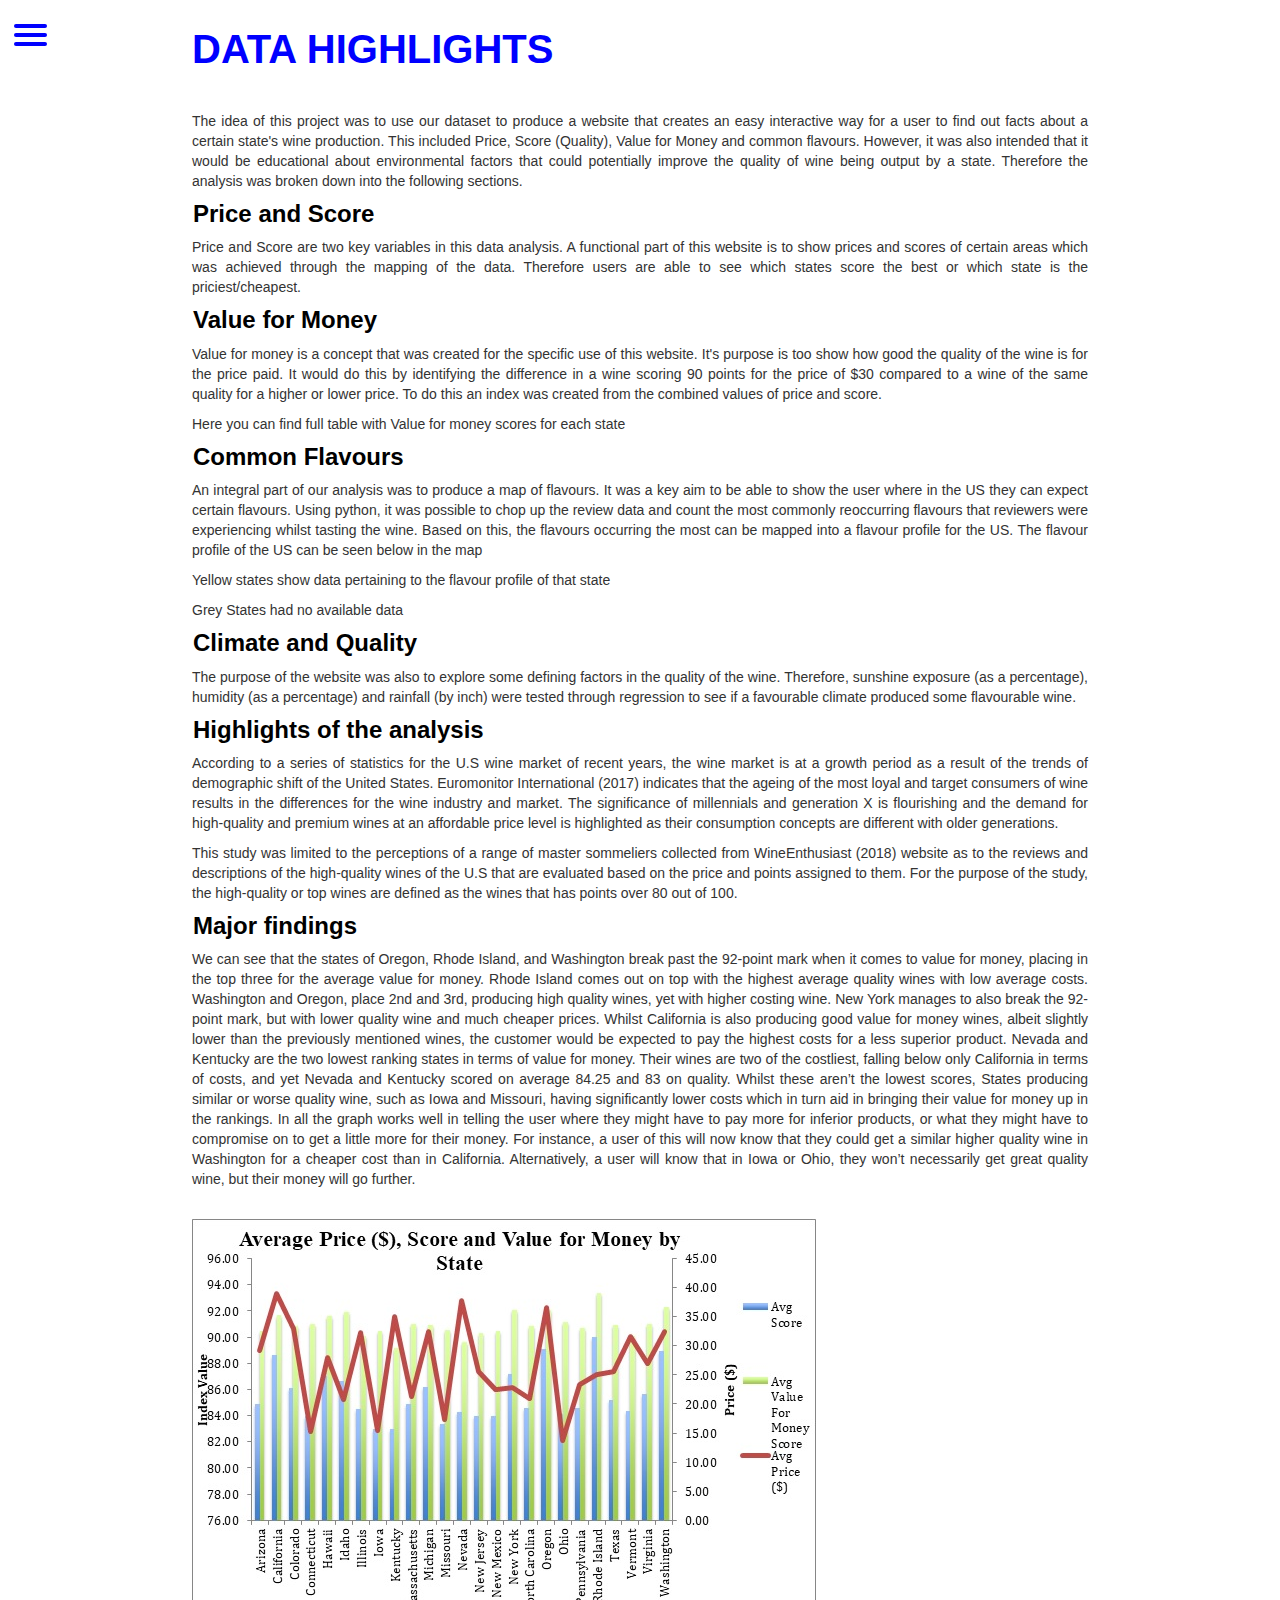
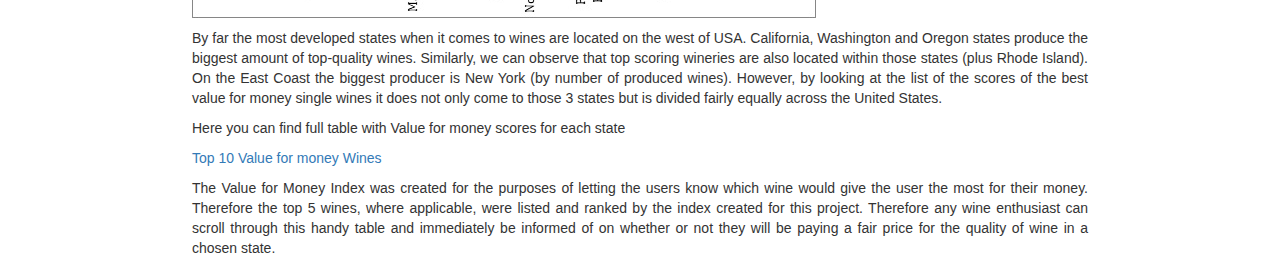
==== DataAnalysis.html @ b8e52129 "Add files via upload" ====
<!DOCTYPE html>
<html lang="en">

<head>
    <meta charset="UTF-8">
    <title>Analysis</title>
    <link rel="stylesheet" href="https://maxcdn.bootstrapcdn.com/bootstrap/3.3.7/css/bootstrap.min.css">
    <link rel="stylesheet" href="https://cdn.datatables.net/1.10.16/css/dataTables.bootstrap.min.css">
    <link rel="stylesheet" href="newindex.css">
</head>

<body>
<div>
    <nav role="navigation">
        <div id="menuToggle">
            <input type="checkbox">
            <span></span>
            <span></span>
            <span></span>
            <ul id="menu">
                <li><a href="newindex.html">
                    Home
                </a></li>
                <li><a href="newAbout.html">
                    About
                </a></li>
                <li><a href="DataAnalysis.html">
                    Analysis
                </a></li>
                <br>
                <!--<h4>University College London</h4>-->
                <!--<h5>Wine types and differentiation across USA</h5>-->
                <p>The purpose of the study was to offer information of the distribution of the high-quality wines
                    produced in
                    the United States and identify the value of those top wines like a master sommelier though blind
                    tasting. </p>

                <p>The aim of this project is realised by an interactive map website developed by our group within
                    Spatial Data
                    Capture coursework. It is not only spatial visualisation but also general information about the
                    wines by
                    state including their variety, winery, designation, region etc.</p>
                <p>The report also includes incisive graphics and information for wine related industry.</p>
                <p></p>
                <p>Overall, this provides a snapshot of current U.S wine industry.</p>
            </ul>
        </div>
    </nav>
</div>
<div>
    <h2><b>DATA HIGHLIGHTS</b></h2>
    <br>
    <div id="text">

        <p></p>
        <p> The idea of this project was to use our dataset to produce a website that creates an
            easy interactive way for a user to find out facts about a certain state's wine production.
            This included Price, Score (Quality), Value for Money and common flavours. However, it was
            also intended that it would be educational about environmental factors that could potentially
            improve the quality of wine being output by a state. Therefore the analysis was broken down
            into the following sections. </p>
        <h3> Price and Score </h3>
        <p></p>
        <p> Price and Score are two key variables in this data analysis. A functional part of this
            website is to show prices and scores of certain areas which was achieved through the mapping
            of the data. Therefore users are able to see which states score the best or which state is
            the priciest/cheapest. </p>
        <p></p>
        <h3> Value for Money </h3>
        <p></p>
        <p> Value for money is a concept that was created for the specific use of this website. It's
            purpose is too show how good the quality of the wine is for the price paid. It would do this by
            identifying the difference in a wine scoring 90 points for the price of $30 compared to a wine of
            the same quality for a higher or lower price. To do this an index was created from the combined
            values of price and score.</p>
        <p>Here you can find full table with Value for money scores for each state</p>
        <p></p>
        <h3>Common Flavours</h3>
        <p></p>
        <p> An integral part of our analysis was to produce a map of flavours. It was a key aim to be
            able to show the user where in the US they can expect certain flavours. Using python, it was
            possible to chop up the review data and count the most commonly reoccurring flavours that reviewers
            were experiencing whilst tasting the wine. Based on this, the flavours occurring the most can
            be mapped into a flavour profile for the US. The flavour profile of the US can be seen below in the map</p>
        <p> Yellow states show data pertaining to the flavour profile of that state</p>
        <p> Grey States had no available data</p>
        <p></p>
        <h3>Climate and Quality</h3>
        <p></p>
        <p> The purpose of the website was also to explore some defining factors in the quality of the wine.
            Therefore, sunshine exposure (as a percentage), humidity (as a percentage) and rainfall (by inch)
            were tested through regression to see if a favourable climate produced some flavourable wine. </p>
        <p></p>
        <h3>Highlights of the analysis</h3>
        <p></p>
        <p>According to a series of statistics for the U.S wine market of recent years, the wine market is at a growth
            period as a result of the trends of demographic shift of the United States.
            Euromonitor International (2017) indicates that the ageing of the most loyal and target consumers of wine
            results in the differences for the wine industry and market.
            The significance of millennials and generation X is flourishing and the demand for high-quality and premium
            wines at an affordable price level is highlighted as their consumption concepts are different with older
            generations. </p>
        <p>This study was limited to the perceptions of a range of master sommeliers collected from WineEnthusiast
            (2018)
            website as to the reviews and descriptions of the high-quality wines of the U.S that are evaluated based
            on the price and points assigned to them. For the purpose of the study, the high-quality or top wines are
            defined as the wines that has points over 80 out of 100.</p>
        <p></p>
        <h3>Major findings</h3>
        <p></p>
        <p>We can see that the states of Oregon, Rhode Island, and Washington break past the 92-point mark when it comes
            to
            value for money, placing in the top three for the average value for money.
            Rhode Island comes out on top with the highest average quality wines with low average costs. Washington and
            Oregon, place 2nd and 3rd, producing high quality wines, yet with higher costing wine.
            New York manages to also break the 92-point mark, but with lower quality wine and much cheaper prices.
            Whilst California is also producing good value for money wines, albeit slightly lower than the previously
            mentioned wines, the customer would be expected to pay the highest costs for a less superior product.
            Nevada and Kentucky are the two lowest ranking states in terms of value for money. Their wines are two of
            the
            costliest, falling below only California in terms of costs, and yet Nevada and Kentucky scored on average
            84.25
            and 83 on quality. Whilst these aren’t the lowest scores, States producing similar or worse quality wine,
            such
            as Iowa and Missouri, having significantly lower costs which in turn aid in bringing their value for money
            up
            in the rankings. In all the graph works well in telling the user where they might have to pay more for
            inferior
            products, or what they might have to compromise on to get a little more for their money. For instance, a
            user of this will now know that they could get a similar higher quality wine in Washington for a cheaper
            cost
            than in California. Alternatively, a user will know that in Iowa or Ohio, they won’t necessarily get great
            quality wine, but their money will go further.</p>
        <br>

        <img class='chart2' src="chart2.jpg" alt="Average Score, Price and Value for Money Chart">
        <p></p>
        <p>By far the most developed states when it comes to wines are located on the west of USA. California,
            Washington
            and Oregon states produce the biggest amount of top-quality wines.
            Similarly, we can observe that top scoring wineries are also located within those states (plus Rhode
            Island). On
            the East Coast the biggest producer is New York (by number of produced wines).
            However, by looking at the list of the scores of the best value for money single wines it does not only come
            to
            those 3 states but is divided fairly equally across the United States.</p>
        <p>Here you can find full table with Value for money scores for each state</p><a target="_blank"
                                                                                         href="Top 10 Value for money Wines.csv">Top
        10 Value for money Wines</a>
        <p>
        <p> The Value for Money Index was created for the purposes of letting the users know which wine would give the
            user
            the most for their money. Therefore the top 5 wines, where applicable, were listed and ranked by the index
            created for this project. Therefore any wine enthusiast can scroll through this handy table and immediately
            be
            informed of on whether or not they will be paying a fair price for the quality of wine in a chosen state.
        </p>
    </div>
</div>
</body>
</html>
---- newindex.css ----
html,
body {
    margin: 0;
    padding: 0;
    font-family: 'Helvetica';
}

ul li{
    list-style-type: none;
}
#chartdiv {
    width: 100%;
    height: 500px;
}

.wrapper {
    position: relative;
    height: 100vh;
    width: 100vw;
    margin-top:-44px;
    overflow: hidden;
}

.bg {
    min-width: 100vw;
    min-height: 100vh;
    filter: blur(5px);
}

.info {
    position: absolute;
    top: 36vh;
    left: 0;
    width: 100vw;
    height: 100vh;
    color: #fff;
    text-align: center;
}

.loading {
    position: fixed;
    top: 0;
    left: 0;
    width: 100vw;
    height: 100vh;
    background: #fff;
    line-height: 100vh;
    text-align: center;
    z-index: 1000;
}

.map {
    width: 100vw;
    position: relative;
}

.list {
    background: #ffffff;
    position: absolute;
    top: 0;
    right: -240px;
    transition: right .5s;
}

 .list table tr {
    border-bottom: 1px dashed #ccc;
}

 .list table td {
    width: 120px;
    padding: 6px;
}

#chartdiv {
    width: 1024px;
    margin: 120px auto;
}

.mytableDiv {
    position: absolute;
    top: 14vh;
    box-sizing: border-box;
}

.analysis {
    border: 1px solid #ccc;
    margin: 20px;
    padding: 20px;
}

.resources {
    margin: 20px;
    line-height: 1em;
}
#menuToggle {
    display: block;
    position: relative;
    top: 24px;
    left: 14px;
    width: 200px;
    z-index: 1;
    -webkit-user-select: none;
    user-select: none;
}

#menuToggle input {
    display: block;
    width: 100px;
    height: 32px;
    text-align: justify;
    position: absolute;
    top: -7px;
    left: -5px;
    cursor: pointer;
    opacity: 0; /* hide this */
    z-index: 2; /* and place it over the hamburger */
    -webkit-touch-callout: none;
}

#menuToggle span {
    display: block;
    width: 33px;
    height: 4px;
    margin-bottom: 5px;
    position: relative;
    background:blue;
    border-radius: 3px;
    z-index: 20;
    transform-origin: 4px 0px;
    transition: transform 0.5s cubic-bezier(0.77,0.2,0.05,1.0),
    background 0.5s cubic-bezier(0.77,0.2,0.05,1.0),
    opacity 0.55s ease;
}

#menuToggle span:first-child {
    transform-origin: 0% 0%;
}

#menuToggle span:nth-last-child(2) {
    transform-origin: 0% 100%;
}

#menuToggle input:checked ~ span {
    opacity: 1;
    transform: rotate(45deg) translate(-2px, -1px);
    background: blue;
}

#menuToggle input:checked ~ span:nth-last-child(3) {
    opacity: 0;
    transform: rotate(0deg) scale(0.2, 0.2);
}

#menuToggle input:checked ~ span:nth-last-child(2) {
    transform: rotate(-45deg) translate(0, -1px);
}

#menu {
    position: absolute;
    width: 345px;
    height: 100vh;
    text-align: justify;
    margin: -95px 0 0 -50px;
    padding-left: 55px;
    padding-right: 30px;
    padding-top: 107px;
    background: #ffff;
    list-style-type: none;
    -webkit-font-smoothing: antialiased;
    transform-origin: 0% 0%;
    transform: translate(-100%, 0);
    transition: transform 0.5s cubic-bezier(0.77,0.2,0.05,1.0);
}

#menu li {
    padding: 10px 0;
    font-size: 22px;
}

#menu p {
    font-size: 12px;
}

#menuToggle input:checked ~ ul {
    transform: none;
}
#menu li a{
    color: blue;
}

a:link,a:visited,a:hover{
    text-decoration:none;
}
#filter {
    position: absolute;
    text-align: right;
    left:15px;
    top:8vh
}

#filter input {
    width: 6em;
    display: inline-block;
}
.table-striped>tbody>tr:nth-of-type(even) {
    background-color: #f9f9f9;
}


h2 {
    font-size: 26px;
    margin: 0% 15%;
    text-align: left;
    color: blue;
    font-size:40px;
}

h3 {
    margin: 1px;
    color: black;
}

h3{
    font-weight:bold;
}
#text {
    margin: 20px 15% ;
    text-align: justify;
}
.dataDiv{
    position: absolute;
    width: 50vw;
    background: #ffff;
    height:100vh;
    top:6vh;
    -webkit-font-smoothing: antialiased;
    transform-origin: 0% 0%;
    transform: translate(-150%, 0);
    transition: transform 0.5s cubic-bezier(0.77,0.2,0.05,1.0);
}

#dataToggle{
    display: block;
    position: relative;
    top:50px;
    left: 10px;
    user-select: none;
    /*z-index: 2;*/
}

#dataToggle #togInput {
    display: block;
    width: 40px;
    height: 32px;
    text-align: justify;
    position: absolute;
    top: -7px;
    left: -5px;
    cursor: pointer;
    opacity: 0; /* hide this */
    /*z-index: 2; !* and place it over the hamburger *!*/
    -webkit-touch-callout: none;
}

#dataToggle input:checked ~ .dataDiv {
    transform: none;
}
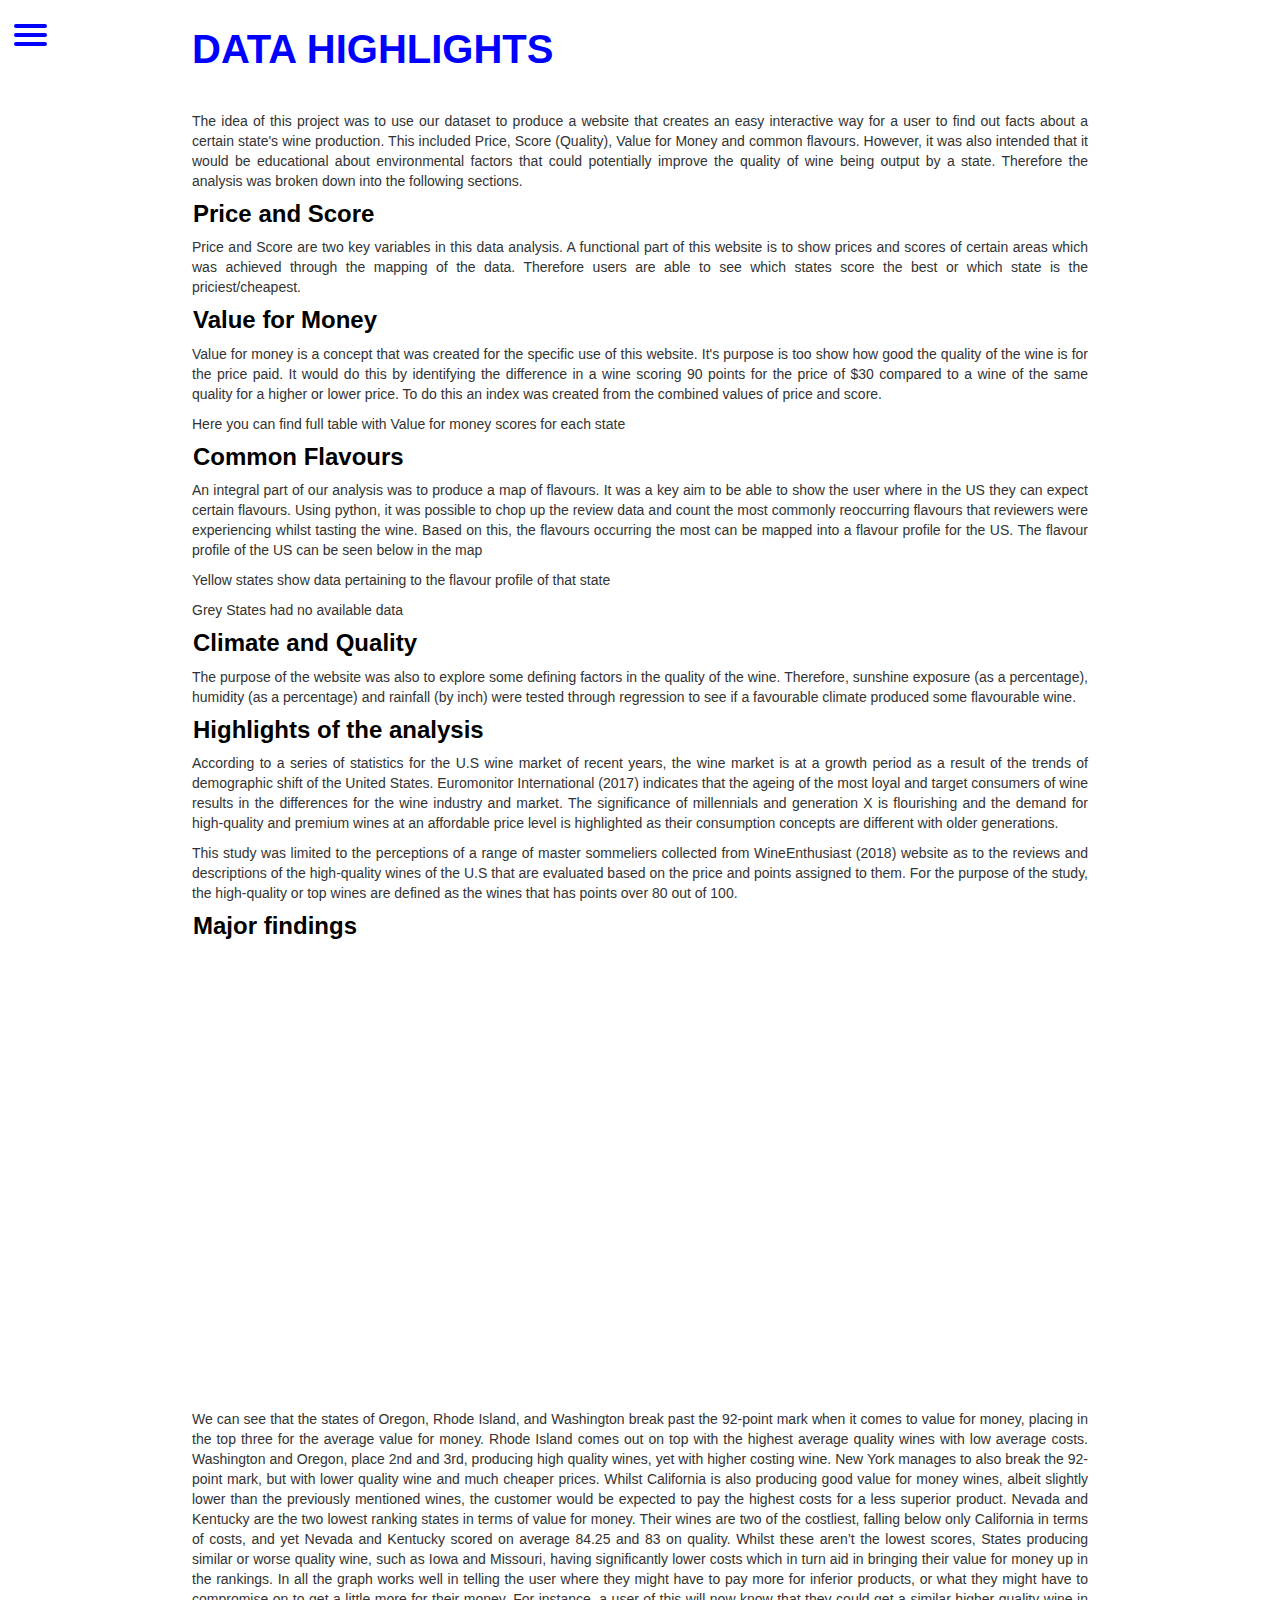
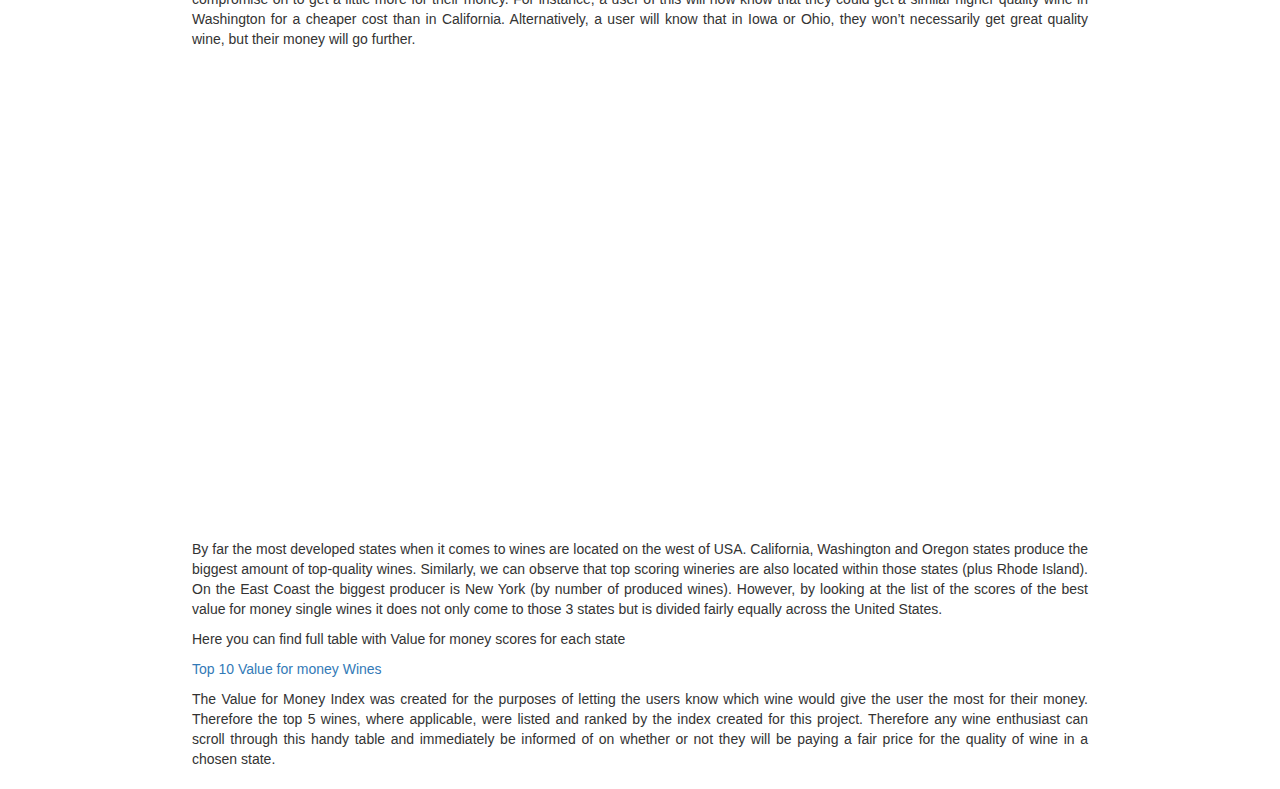
==== commit 595858e9: "fix" ====
--- a/DataAnalysis.html
+++ b/DataAnalysis.html
@@ -108,6 +108,8 @@
         <p></p>
         <h3>Major findings</h3>
         <p></p>
+        <div id ="container2" style="height: 50vh;width: 70vw;margin-right: 15vw"></div>
+        <p></p>
         <p>We can see that the states of Oregon, Rhode Island, and Washington break past the 92-point mark when it comes
             to
             value for money, placing in the top three for the average value for money.
@@ -133,7 +135,8 @@
             quality wine, but their money will go further.</p>
         <br>
 
-        <img class='chart2' src="chart2.jpg" alt="Average Score, Price and Value for Money Chart">
+        <!--<img class='chart2' src="chart2.jpg" alt="Average Score, Price and Value for Money Chart">-->
+        <div id ="container1" style="height: 50vh;width: 70vw;margin-right: 15vw"></div>
         <p></p>
         <p>By far the most developed states when it comes to wines are located on the west of USA. California,
             Washington
@@ -158,4 +161,206 @@
     </div>
 </div>
 </body>
+<script type="text/javascript" src="http://echarts.baidu.com/gallery/vendors/echarts/echarts.min.js"></script>
+<script type="text/javascript" src="http://echarts.baidu.com/gallery/vendors/echarts-gl/echarts-gl.min.js"></script>
+<script type="text/javascript" src="http://echarts.baidu.com/gallery/vendors/echarts-stat/ecStat.min.js"></script>
+<script type="text/javascript" src="http://echarts.baidu.com/gallery/vendors/echarts/extension/dataTool.min.js"></script>
+<script type="text/javascript" src="http://echarts.baidu.com/gallery/vendors/echarts/map/js/china.js"></script>
+<script type="text/javascript" src="http://echarts.baidu.com/gallery/vendors/echarts/map/js/world.js"></script>
+<script type="text/javascript" src="http://api.map.baidu.com/api?v=2.0&ak=ZUONbpqGBsYGXNIYHicvbAbM"></script>
+<script type="text/javascript" src="http://echarts.baidu.com/gallery/vendors/echarts/extension/bmap.min.js"></script>
+<script type="text/javascript" src="http://echarts.baidu.com/gallery/vendors/simplex.js"></script>
+<script>
+
+    var dom = document.getElementById("container1");
+    var myChart = echarts.init(dom);
+    var app = {};
+    option = null;
+    app.title = '折柱混合';
+
+    option = {
+        tooltip: {
+            trigger: 'axis',
+            axisPointer: {
+                type: 'cross',
+                crossStyle: {
+                    color: '#999'
+                }
+            }
+        },
+        toolbox: {
+            feature: {
+                dataView: {show: true, readOnly: true},
+                magicType: {show: true, type: ['line', 'bar']},
+                restore: {show: true},
+                saveAsImage: {show: false}
+            }
+        },
+        color:['#467DBF','#95B847','#c0504d'],
+        legend: {
+            data:['Avg Score','Avg Price ($)','Avg Value For Money Score'],
+            // right:10,
+            // bottom:50,
+        },
+        xAxis: [
+            {
+                type: 'category',
+                data: ['Arizona','California','Colorado','Connecticut','Hawaii','Idaho','Illinois','Iowa','Kentucky','Massachusetts','Michigan','Missouri','Nevada','New Jersey','New Mexico','New York','North Carolina','Oregon','Ohio','Pennsylvania','Rhode Island','Texas','Vermont','Virginia','Washington'],
+                axisPointer: {
+                    type: 'shadow'
+                }
+            }
+        ],
+        yAxis: [
+            {
+                type: 'value',
+                name: 'IndexValue',
+                // min: 75.00,
+                // max: 95.00,
+                // interval: 5,
+                nameLocation:'center',
+                nameTextStyle:{fontWeight:'bold'},
+                axisLabel: {formatter: '{value}',
+                    // axisLine:{show:false}
+                }
+            },
+            {
+                type: 'value',
+                name: 'Avg Price',
+                // nameLocation:'top',
+                // nameTextStyle:{fontWeight:'bold'},
+                // min: 0,
+                // max: 25,
+                // interval: 5,
+                axisLabel: {
+                    formatter: '{value} '
+                }
+            },
+            {
+                type: 'value',
+                scale: true,
+                name: ' Price ($)',
+                nameLocation:'center',
+                nameTextStyle:{fontWeight:'bold'},
+                // axisLine:{show:false}
+                // max: 50,
+                // min: 0,
+                // boundaryGap: [0.2, 0.2]
+            }
+        ],
+        series: [
+            {
+                name:'Avg Score',
+                type:'bar',
+                yAxisIndex: 0,
+                data:[84.875,88.62944908,86.11764706,84,87,86.60526316,84.5,83,83,84.85714286,86.15315315,83.33333333,84.25,84,83.95555556,87.18124066,84.56521739,89.05374137,84.08333333,84.55555556,90,85.21505376,84.33333333,85.61948052,88.95141559]
+            },
+            {
+                name:'Avg Value For Money Score',
+                type:'bar',
+                yAxisIndex: 1,
+                data:[90.49083333,91.71563305,90.85980392,90.97777778,91.63333333,91.91807018,90.09444444,90.46666667,89.16666667,91.00952381,90.91441441,90.51111111,89.60833333,90.3,90.48296296,92.06887145,90.8826087,92.09053306,91.125,90.72222222,93.33333333,90.90071685,90.05555556,91.00887446,92.31327819]
+            },
+            {
+                name:'Avg Price ($)',
+                type:'line',
+                yAxisIndex: 2,
+                data:[29.2,38.98637232,32.98529412,15.33333333,28,20.76842105,32.33333333,15.5,35,21.28571429,32.43243243,17.33333333,37.75,25.5,22.42222222,22.82623318,21,36.54506438,13.75,23.33333333,25,25.60215054,31.66666667,27.01298701,32.43644413]
+            }
+
+        ]
+    };
+    ;
+    if (option && typeof option === "object") {
+        myChart.setOption(option, true);
+    }
+
+    var dom2 = document.getElementById("container2");
+    var myChart2 = echarts.init(dom2);
+    var app2 = {};
+    option2 = null;
+    app2.title = '折柱混合';
+
+    option2 = {
+        tooltip: {
+            trigger: 'axis',
+            axisPointer: {
+                type: 'cross',
+                crossStyle: {
+                    color: '#999'
+                }
+            }
+        },
+        toolbox: {
+            feature: {
+                dataView: {show: true, readOnly: true},
+                magicType: {show: true, type: ['bar']},
+                restore: {show: true},
+                saveAsImage: {show: false}
+            }
+        },
+        color:['#447BBD','#C64B47'],
+        legend: {
+            data:['Top Scoring Winery','Best Value Winery'],
+            // right:10,
+            // bottom:50,
+        },
+        xAxis: [
+            {
+                type: 'category',
+                data: ['Arizona','California','Colorado','Connecticut','Hawaii','Idaho','Illinois','Iowa','Kentucky','Massachusetts','Michigan','Missouri','Nevada','New Jersey','New Mexico','New York','North Carolina','Oregon','Ohio','Pennsylvania','Rhode Island','Texas','Vermont','Virginia','Washington'],
+                axisPointer: {
+                    type: 'shadow'
+                }
+            }
+        ],
+        yAxis: [
+            {
+                type: 'value',
+//                name: 'IndexValue',
+                // min: 75.00,
+                // max: 95.00,
+                // interval: 5,
+//                nameLocation:'center',
+//                nameTextStyle:{fontWeight:'bold'},
+                axisLabel: {formatter: '{value}',
+                    // axisLine:{show:false}
+                }
+            },
+            {
+                type: 'value',
+                scale: true,
+                nameLocation:'center',
+                nameTextStyle:{fontWeight:'bold'},
+                // axisLine:{show:false}
+                // max: 50,
+                // min: 0,
+                // boundaryGap: [0.2, 0.2]
+            }
+        ],
+        series: [
+            {
+                name:'Top Scoring Winery',
+                type:'bar',
+                yAxisIndex: 0,
+                data:[88,100,91,84,87,91,86,84,83,89,91,86,85,87,88,94,90,87,99,91,90,89,85,92,100]
+            },
+            {
+                name:'Best Value Winery',
+                type:'bar',
+                yAxisIndex: 1,
+                data:[92.43,96.96,93.33,91.26,91.63,94.33,91.26,91.13,89.16,92.83,94.13,91.96,91.03,91.96,92.66,95.23,93.8,92.76,96.2,93.3,93.33,93.13,90.33,94.16,96.66
+                ]
+            }
+
+        ]
+    };
+    ;
+    if (option2 && typeof option2 === "object") {
+        myChart2.setOption(option2, true);
+    }
+
+
+
+</script>
 </html>--- a/newindex.css
+++ b/newindex.css
@@ -264,4 +264,22 @@
 
 #dataToggle input:checked ~ .dataDiv {
     transform: none;
+}
+.pictures2{
+    margin: 3% 14%;
+    text-align: center;
+}
+
+.column3 {
+    position: relative;
+    display: inline-block;
+    margin-left: auto;
+    margin-right: auto;
+    width: 23%;
+    transition: transform .2s;
+}
+*, *:after, *:before {
+    -webkit-box-sizing:border-box;
+    -moz-box-sizing:border-box;
+    box-sizing:border-box;
 }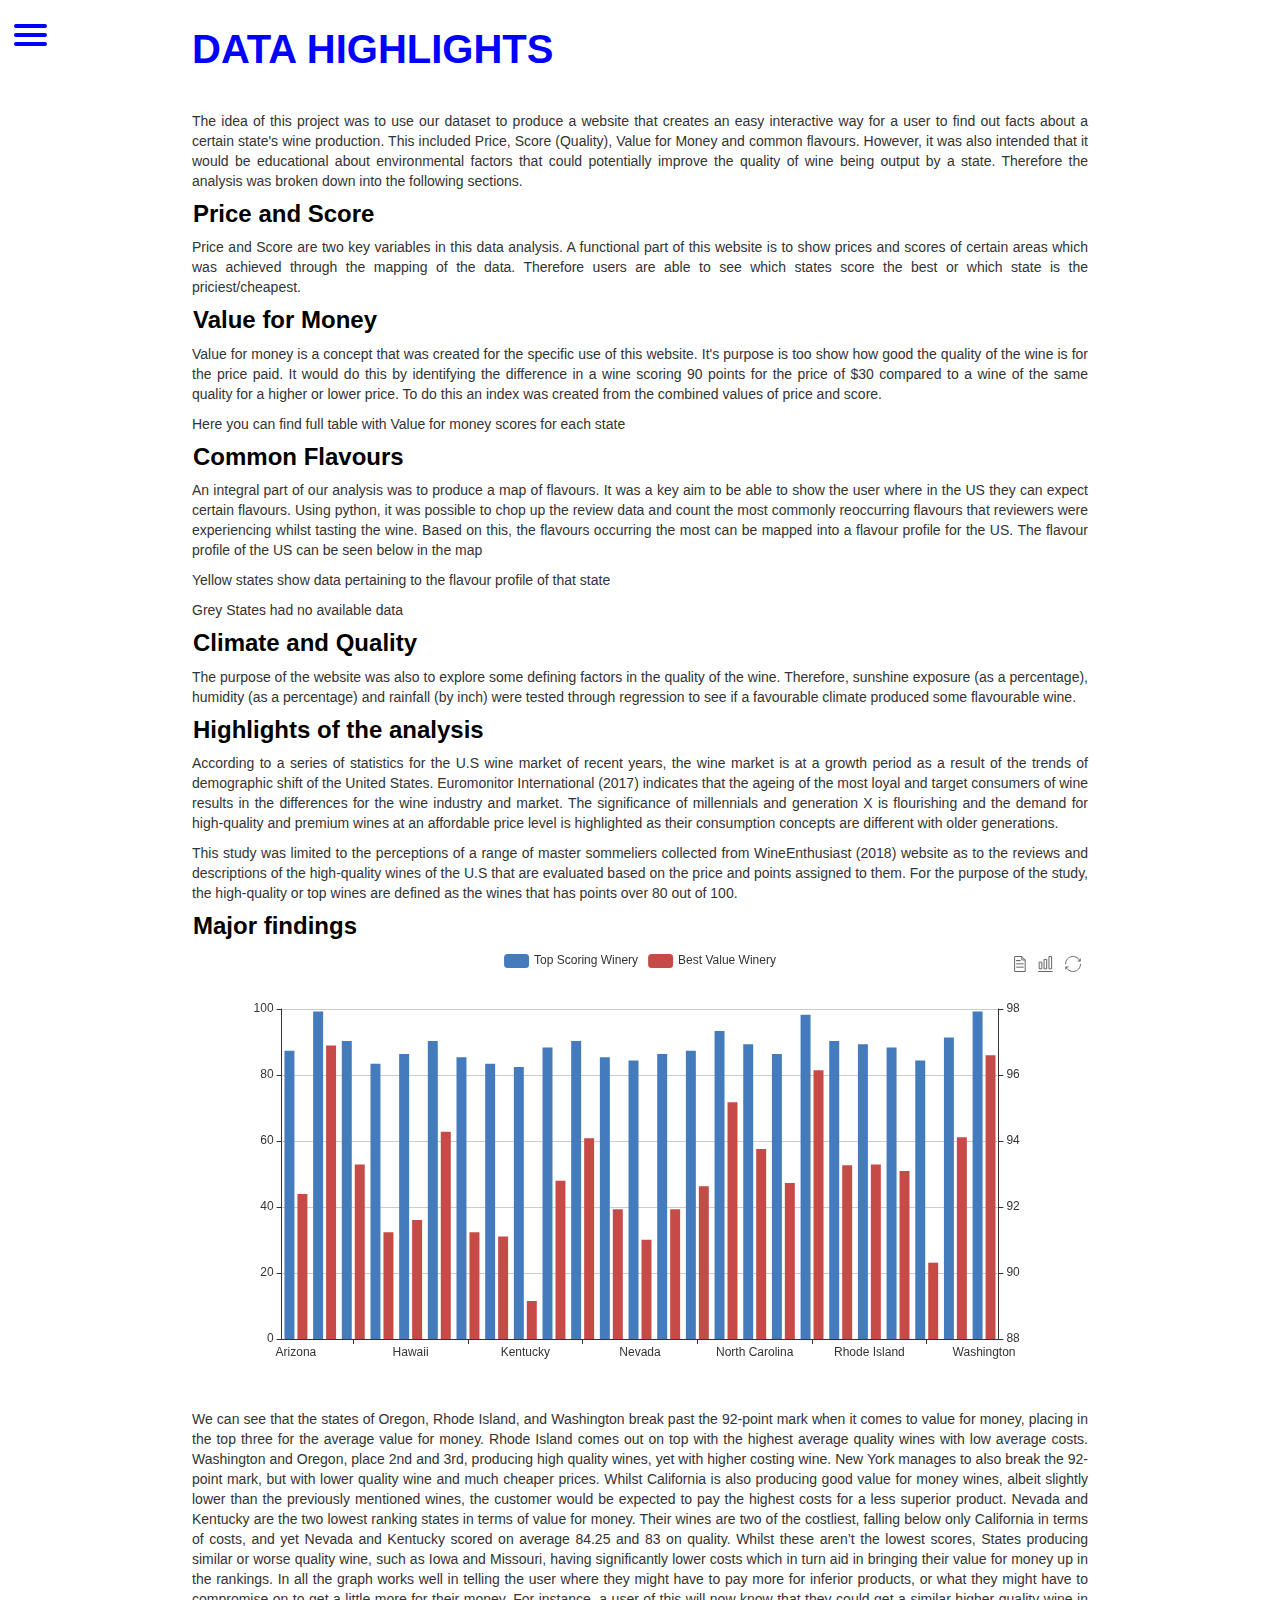
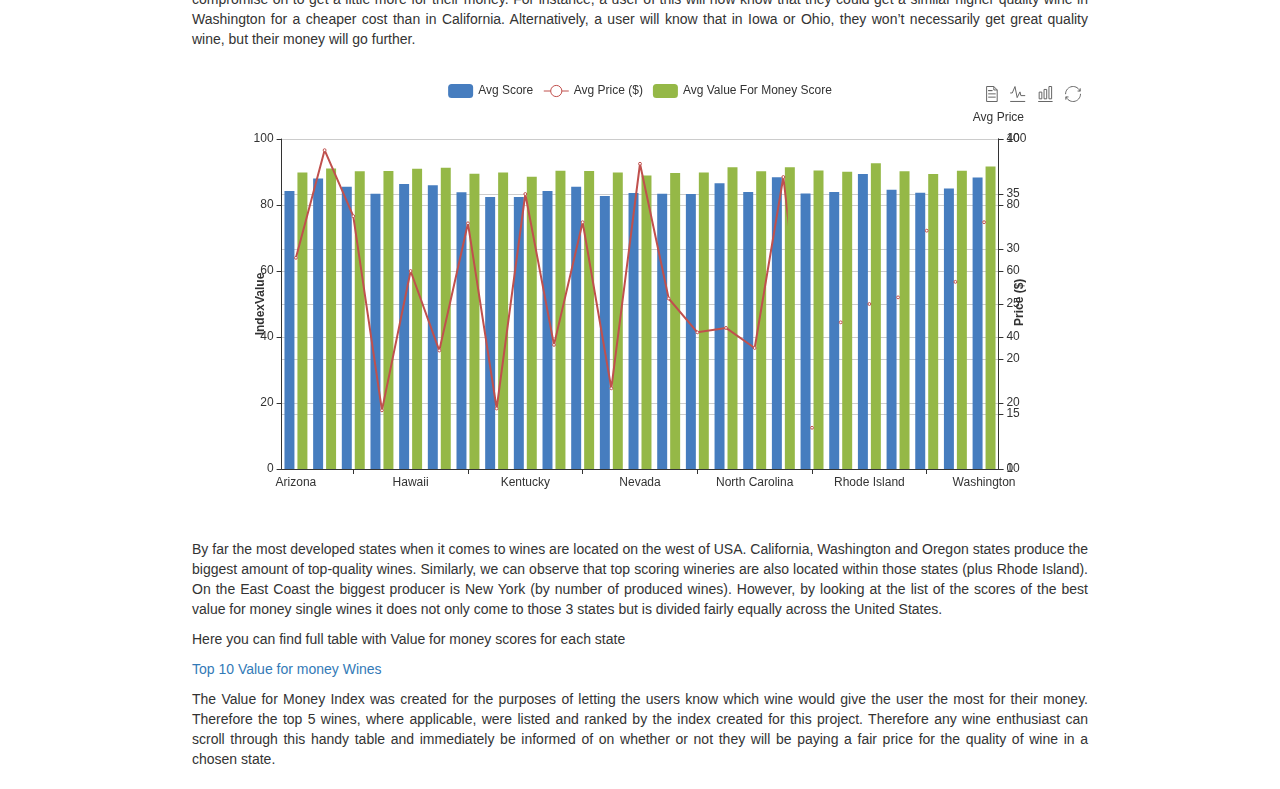
==== commit 841dcb3b: "fix" ====
--- a/DataAnalysis.html
+++ b/DataAnalysis.html
@@ -161,15 +161,15 @@
     </div>
 </div>
 </body>
-<script type="text/javascript" src="http://echarts.baidu.com/gallery/vendors/echarts/echarts.min.js"></script>
-<script type="text/javascript" src="http://echarts.baidu.com/gallery/vendors/echarts-gl/echarts-gl.min.js"></script>
-<script type="text/javascript" src="http://echarts.baidu.com/gallery/vendors/echarts-stat/ecStat.min.js"></script>
-<script type="text/javascript" src="http://echarts.baidu.com/gallery/vendors/echarts/extension/dataTool.min.js"></script>
-<script type="text/javascript" src="http://echarts.baidu.com/gallery/vendors/echarts/map/js/china.js"></script>
-<script type="text/javascript" src="http://echarts.baidu.com/gallery/vendors/echarts/map/js/world.js"></script>
-<script type="text/javascript" src="http://api.map.baidu.com/api?v=2.0&ak=ZUONbpqGBsYGXNIYHicvbAbM"></script>
-<script type="text/javascript" src="http://echarts.baidu.com/gallery/vendors/echarts/extension/bmap.min.js"></script>
-<script type="text/javascript" src="http://echarts.baidu.com/gallery/vendors/simplex.js"></script>
+<script type="text/javascript" src="echarts.min.js"></script>
+<!--<script type="text/javascript" src="http://echarts.baidu.com/gallery/vendors/echarts-gl/echarts-gl.min.js"></script>-->
+<!--<script type="text/javascript" src="http://echarts.baidu.com/gallery/vendors/echarts-stat/ecStat.min.js"></script>-->
+<!--<script type="text/javascript" src="http://echarts.baidu.com/gallery/vendors/echarts/extension/dataTool.min.js"></script>-->
+<!--<script type="text/javascript" src="https://echarts.baidu.com/gallery/vendors/echarts/map/js/china.js"></script>-->
+<!--<script type="text/javascript" src="https://echarts.baidu.com/gallery/vendors/echarts/map/js/world.js"></script>-->
+<!--<script type="text/javascript" src="https://api.map.baidu.com/api?v=2.0&ak=ZUONbpqGBsYGXNIYHicvbAbM"></script>-->
+<!--<script type="text/javascript" src="https://echarts.baidu.com/gallery/vendors/echarts/extension/bmap.min.js"></script>-->
+<!--<script type="text/javascript" src="https://echarts.baidu.com/gallery/vendors/simplex.js"></script>-->
 <script>
 
     var dom = document.getElementById("container1");
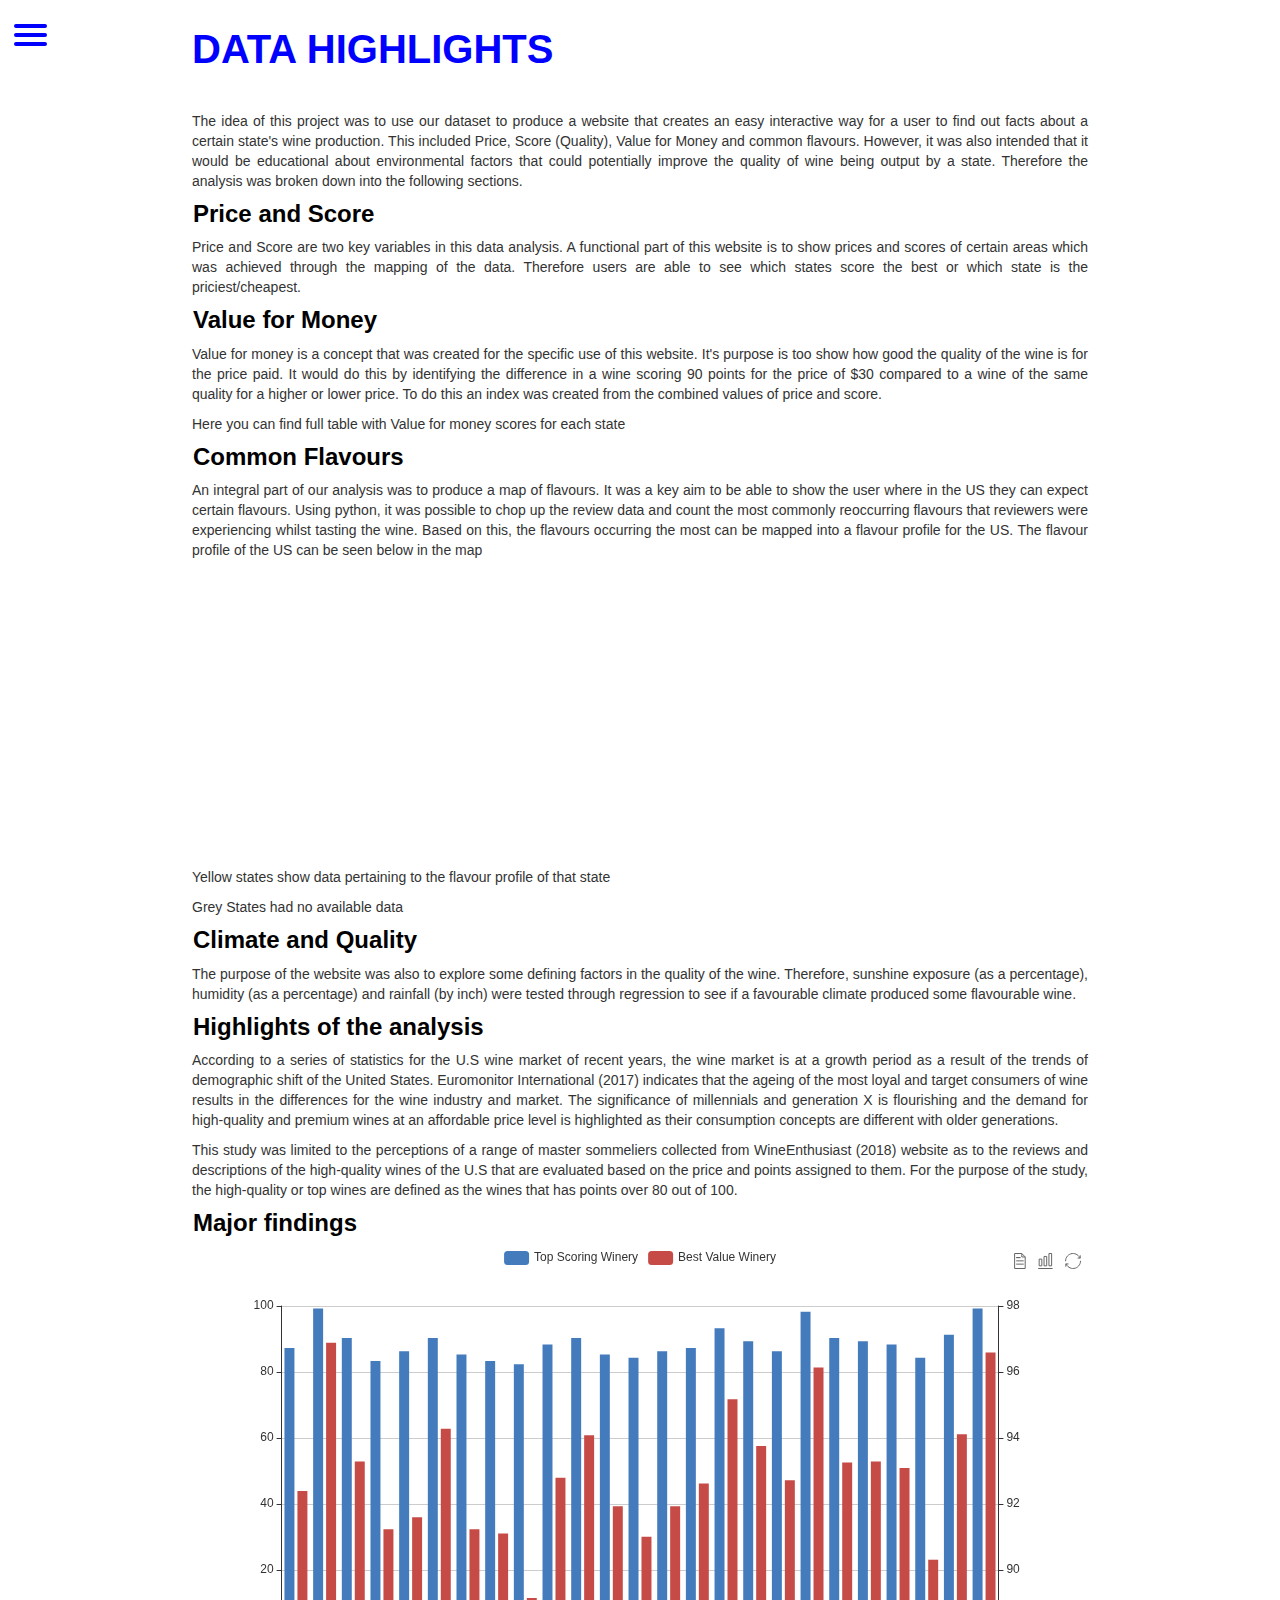
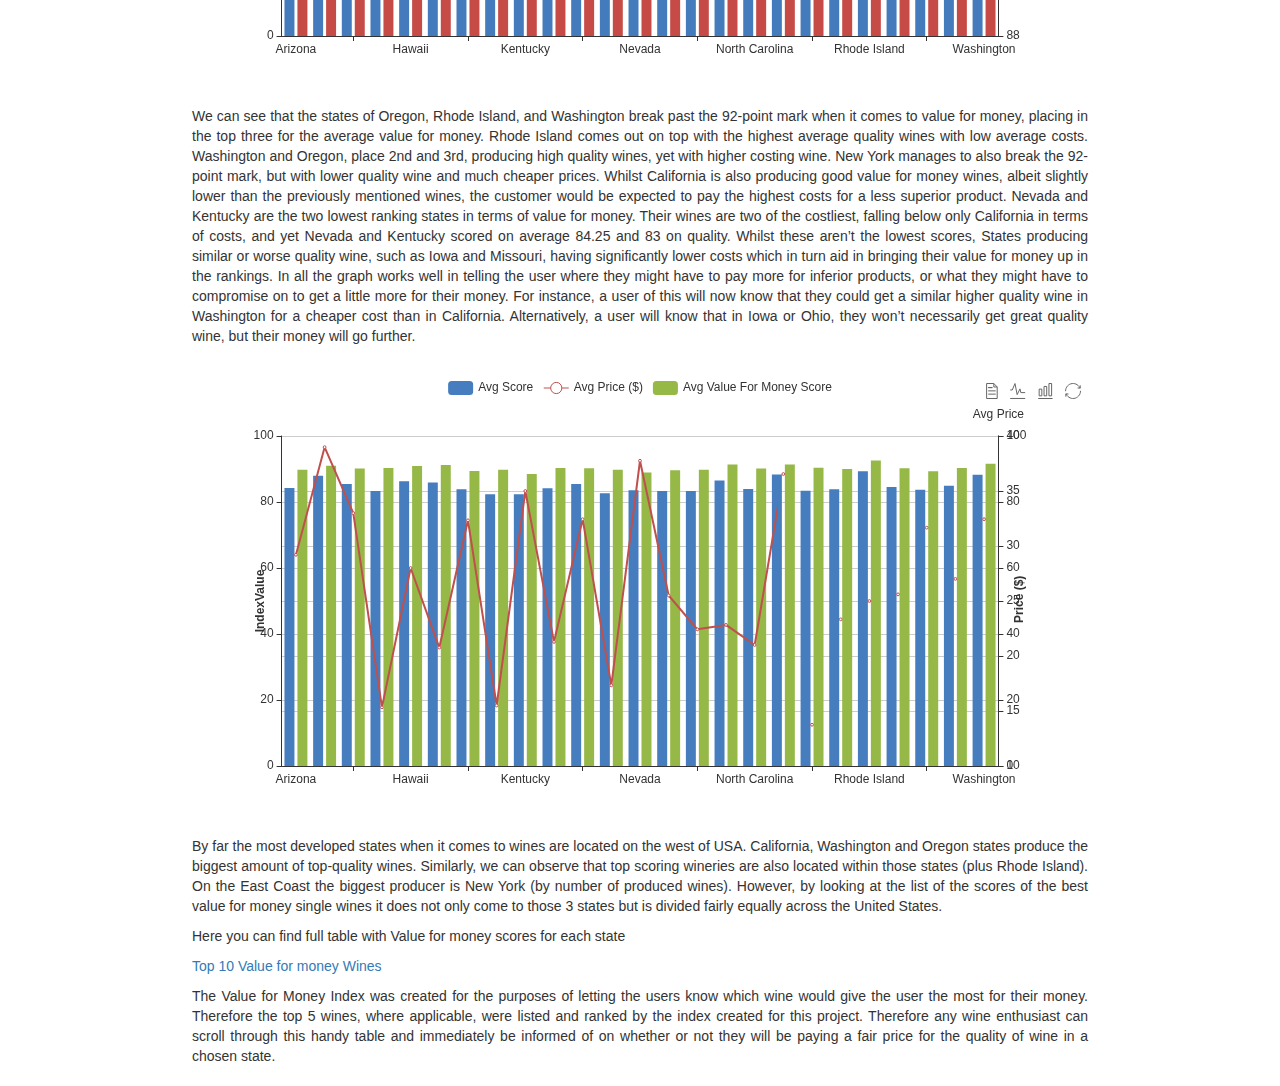
==== commit b6b37ebe: "commit" ====
--- a/DataAnalysis.html
+++ b/DataAnalysis.html
@@ -82,6 +82,21 @@
             possible to chop up the review data and count the most commonly reoccurring flavours that reviewers
             were experiencing whilst tasting the wine. Based on this, the flavours occurring the most can
             be mapped into a flavour profile for the US. The flavour profile of the US can be seen below in the map</p>
+        <iframe src="https://createaclickablemap.com/map.php?&id=71396&maplocation=false&online=true" width="500"
+                height="292" style="border: none;"></iframe>
+        <script>if (window.addEventListener) {
+            window.addEventListener("message", function (event) {
+                if (event.data.length >= 22) {
+                    if (event.data.substr(0, 22) == "__MM-LOCATION.REDIRECT") location = event.data.substr(22);
+                }
+            }, false);
+        } else if (window.attachEvent) {
+            window.attachEvent("message", function (event) {
+                if (event.data.length >= 22) {
+                    if (event.data.substr(0, 22) == "__MM-LOCATION.REDIRECT") location = event.data.substr(22);
+                }
+            }, false);
+        } </script>
         <p> Yellow states show data pertaining to the flavour profile of that state</p>
         <p> Grey States had no available data</p>
         <p></p>
